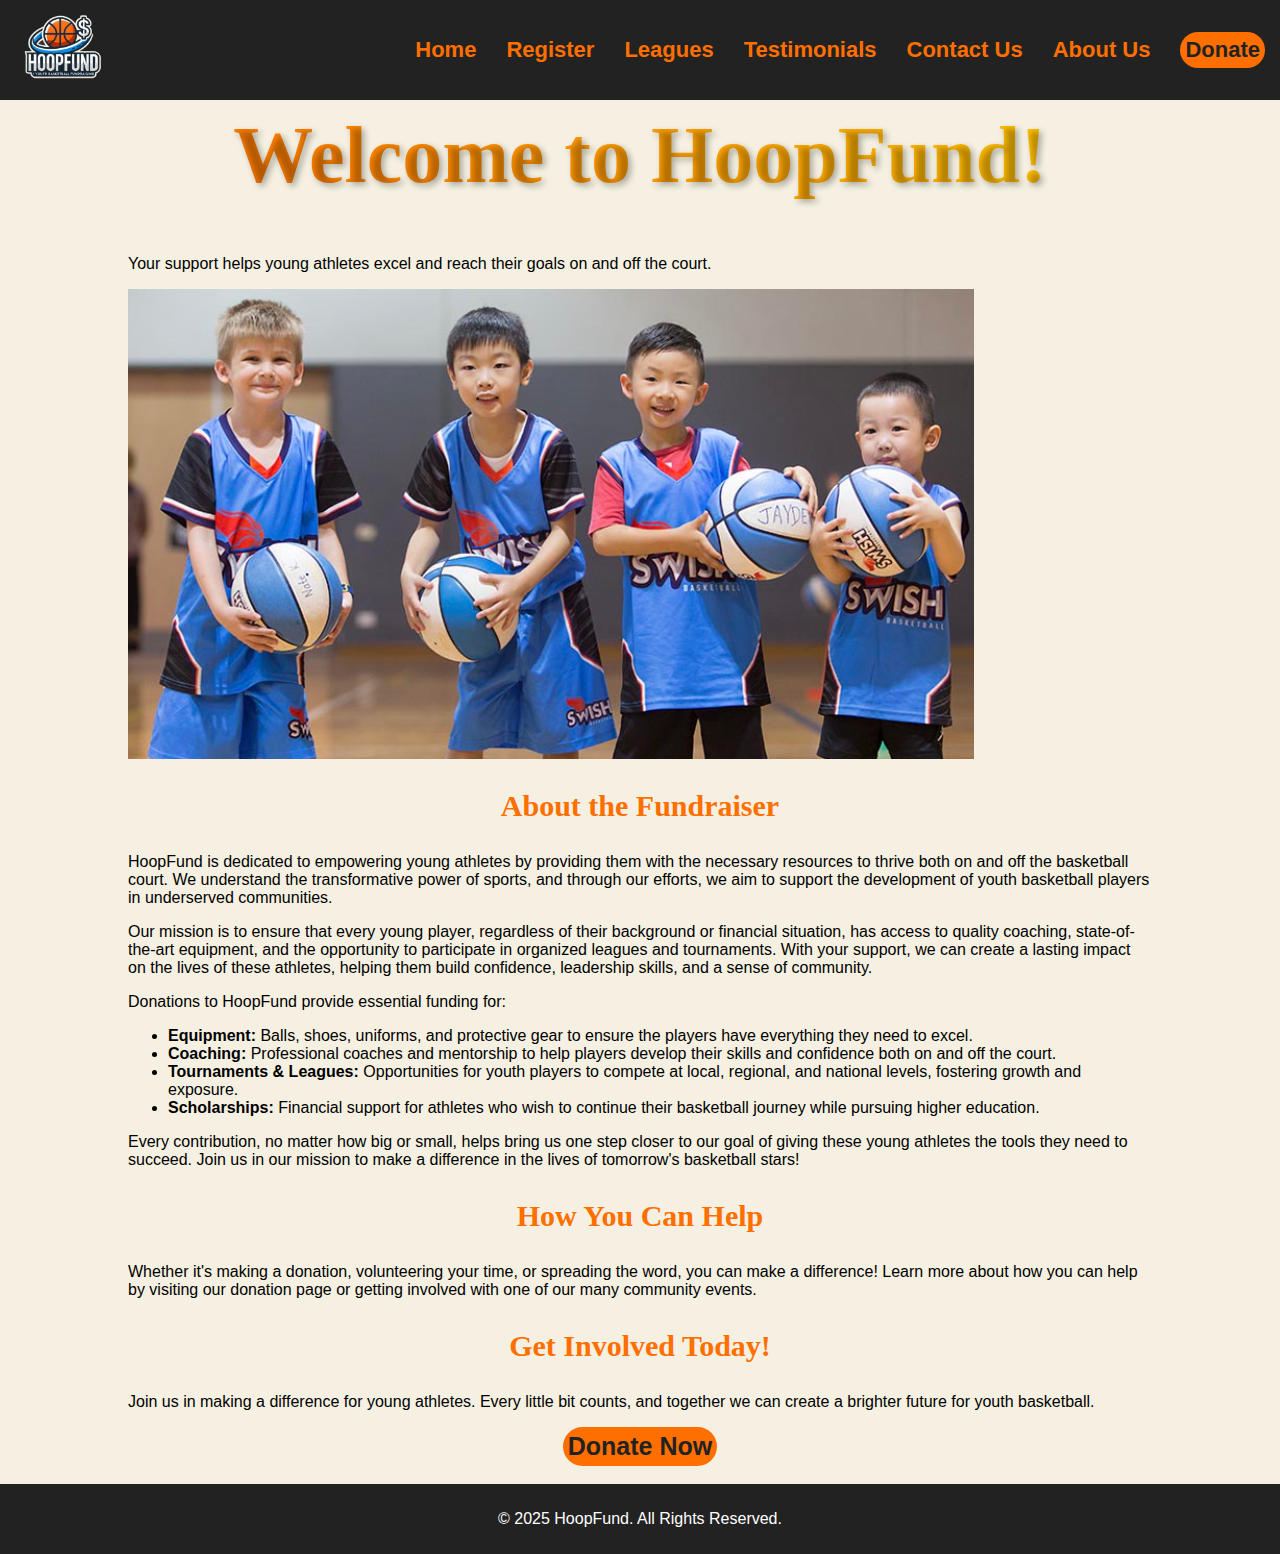
==== index.html @ 50eda830 "Final Tweaks" ====
<html lang="en">
  <head>
    <meta charset="UTF-8" />
    <meta name="viewport" content="width=device-width, initial-scale=1.0" />
    <title>HoopFund</title>
    <link rel="stylesheet" href="styles.css" />
    <style>
      main {
        margin: 0 10%; /* Adds horizontal margins */
      }

      .donate {
        display: flex;
        justify-content: center;
        font-size: 25px;
      }
    </style>
  </head>
  <body>
    <header>
      <a href="index.html">
        <img src="images/logo.jpg" alt="Logo" class="logo" />
      </a>
      <nav>
        <button class="menu-toggle">☰</button>
        <ul class="menu">
          <li><a href="index.html">Home</a></li>
          <li><a href="register.html">Register</a></li>
          <li><a href="leagues.html">Leagues</a></li>
          <li><a href="testimonials.html">Testimonials</a></li>
          <li><a href="contact.html">Contact Us</a></li>
          <li><a href="about.html">About Us</a></li>
          <li class="donate"><a href="donate.html">Donate</a></li>
        </ul>
      </nav>
    </header>

    <script>
      document.addEventListener('DOMContentLoaded', function () {
        const menuToggle = document.querySelector('.menu-toggle')
        const menu = document.querySelector('.menu')

        menuToggle.addEventListener('click', function () {
          menu.classList.toggle('active')
        })
      })
    </script>

    <main>
      <div class="hero">
        <h1>Welcome to HoopFund!</h1>
        <p>
          Your support helps young athletes excel and reach their goals on and
          off the court.
        </p>
      </div>

      <div class="image-container">
        <img src="images/Youth.jpg" alt="Youth Basketball Fundraiser" />
      </div>

      <div class="section about-section">
        <h3>About the Fundraiser</h3>
        <p>
          HoopFund is dedicated to empowering young athletes by providing them
          with the necessary resources to thrive both on and off the basketball
          court. We understand the transformative power of sports, and through
          our efforts, we aim to support the development of youth basketball
          players in underserved communities.
        </p>
        <p>
          Our mission is to ensure that every young player, regardless of their
          background or financial situation, has access to quality coaching,
          state-of-the-art equipment, and the opportunity to participate in
          organized leagues and tournaments. With your support, we can create a
          lasting impact on the lives of these athletes, helping them build
          confidence, leadership skills, and a sense of community.
        </p>
        <p>Donations to HoopFund provide essential funding for:</p>
        <ul>
          <li>
            <strong>Equipment:</strong> Balls, shoes, uniforms, and protective
            gear to ensure the players have everything they need to excel.
          </li>
          <li>
            <strong>Coaching:</strong> Professional coaches and mentorship to
            help players develop their skills and confidence both on and off the
            court.
          </li>
          <li>
            <strong>Tournaments & Leagues:</strong> Opportunities for youth
            players to compete at local, regional, and national levels,
            fostering growth and exposure.
          </li>
          <li>
            <strong>Scholarships:</strong> Financial support for athletes who
            wish to continue their basketball journey while pursuing higher
            education.
          </li>
        </ul>
        <p>
          Every contribution, no matter how big or small, helps bring us one
          step closer to our goal of giving these young athletes the tools they
          need to succeed. Join us in our mission to make a difference in the
          lives of tomorrow's basketball stars!
        </p>
      </div>

      <div class="section">
        <h3>How You Can Help</h3>
        <p>
          Whether it's making a donation, volunteering your time, or spreading
          the word, you can make a difference! Learn more about how you can help
          by visiting our donation page or getting involved with one of our many
          community events.
        </p>
      </div>

      <!-- Get Involved Section -->
      <div class="section">
        <h3>Get Involved Today!</h3>
        <p>
          Join us in making a difference for young athletes. Every little bit
          counts, and together we can create a brighter future for youth
          basketball.
        </p>
        <div class="donate"><a href="donate.html">Donate Now</a></div>
      </div>
      <br />
    </main>

    <footer>
      <p>&copy; 2025 HoopFund. All Rights Reserved.</p>
    </footer>
  </body>
</html>
---- styles.css ----
:root {
    --orange-color: #ff6f00;
    --dark-orange-color: #cc5b00;
    --beige-color: #f5f0e1;
    --gray-color: #222222;
}

html, body {
    height: 100%;
    margin: 0;
    display: flex;
    flex-direction: column;
}

main {
    flex-grow: 1; /* Ensures the main content expands and pushes the footer down */
}

footer {
    display: flex;
    text-align: center;
    justify-content: center;
    background-color: var(--gray-color);
    color: white;
    width: 100%;
    padding: 10px 0;
}


/* the header is a flex container with the logo on the left
   and menu on the right */
header {
    background-color: var(--gray-color); 
    width: 100%;
    height: 100px;
    display: flex; 
    justify-content: space-between; 
    align-items: center;
    text-align: center;
    position: fixed;
    top: 0;
    margin: 0;
}

/* Organizes the flex container body */
body {
    padding-top: 80px;
    display: flex;
    flex-direction: column;
    font-family: 'Roboto', sans-serif;
    background-color: var(--beige-color);
}

/* the fixed logo's size and hover effect */
.logo {
    position: absolute;
    top: 0px;
    left: 15px;
    width: 95px;
    height: auto;
}

.logo:hover {
    top: 0px;
    left: 12.5px;
    width: 100px;
}

/* Designs the standard menu, its links, and any hover effects */
.menu {
    list-style: none; 
    margin: 0;
    padding: 0;
    display: flex; 
    justify-content: flex-end;
    align-items: center;
}

.menu li {
    margin: 15px 15px; 
    font-weight: bold;
    font-family: 'Rajdhani', sans-serif; 
}
  
.menu a {
    text-decoration: none; 
    color: var(--orange-color); 
    font-size: 22px;
    display: block;
}
  
.menu a:hover {
    background-color: var(--orange-color);
    color: var(--gray-color); 
}

.donate a {
    display: inline-block;
    background-color: var(--orange-color); /* Bright color to stand out */
    color: var(--gray-color);
    padding: 5px 5px;
    border-radius: 25px; /* Makes it ovular */
    font-weight: bold;
    text-decoration: none;
    transition: background-color 0.3s ease;
}

.donate a:hover {
    background-color: var(--dark-orange-color);
    transform: scale(1.05);
}

.donate a:active {
    transform: scale(0.95);
}

/* The hamburger menu style */
.menu-toggle {
    display: none;
    font-size: 30px;
    background: none;
    border: none;
    color: var(--orange-color);
    cursor: pointer;
}

.menu-toggle:hover {
    background-color: var(--orange-color);
    color: var(--gray-color); 
}

/* When the screen width gets too narrow, hide the standard menu and use the 
   hamburger menu, making the dropdown menu a vertical list*/
@media (max-width: 1100px) {
    .menu {
        display: none; 
        flex-direction: column;
        position: absolute;
        top: 80px;
        right: 0;
        background: var(--gray-color);
        width: 20%;
        text-align: center;
        padding: 10px 0;
    }

    .menu li {
        margin: 10px 0;
    }

    .menu-toggle {
        display: block; 
        position: absolute;
        top: 50%;
        right: 15px;
        transform: translateY(-50%);
    }

    .menu.active {
        display: flex; 
    }
}

@media (max-width: 750px)
{
    .menu {
        width: 100%;
        background: rgba(34, 34, 34, 0.9); 
    }
}


/* headings text standards */
h1, h2, h3, h4 {
    color: var(--orange-color);
    text-align: center;
    font-weight: bold;
    font-family: 'Times New Roman', sans-serif;
}

h1 {
    font-size: 80px;
    margin-top: 30px;
    background: linear-gradient(45deg, var(--orange-color), #ffcc00);
    -webkit-background-clip: text;
    -webkit-text-fill-color: transparent;
    text-shadow: 3px 3px 6px rgba(0, 0, 0, 0.3);
    animation: pulse 2s infinite alternate ease-in-out;
}
h2 {
    font-size: 40px;
    text-shadow: 0 0 8px rgba(255, 165, 0, 0.8), 0 0 16px rgba(255, 140, 0, 0.6);
    letter-spacing: 2px;
}
h3 {
    font-size: 30px;
}

/* Decrease heading font sizes when the page is too small */
@media (max-width: 575px) {
    h1 {
        font-size: 50px;
    }
    h2 {
        font-size: 30px;
    }
    h3 {
        font-size: 20px;
    }
}
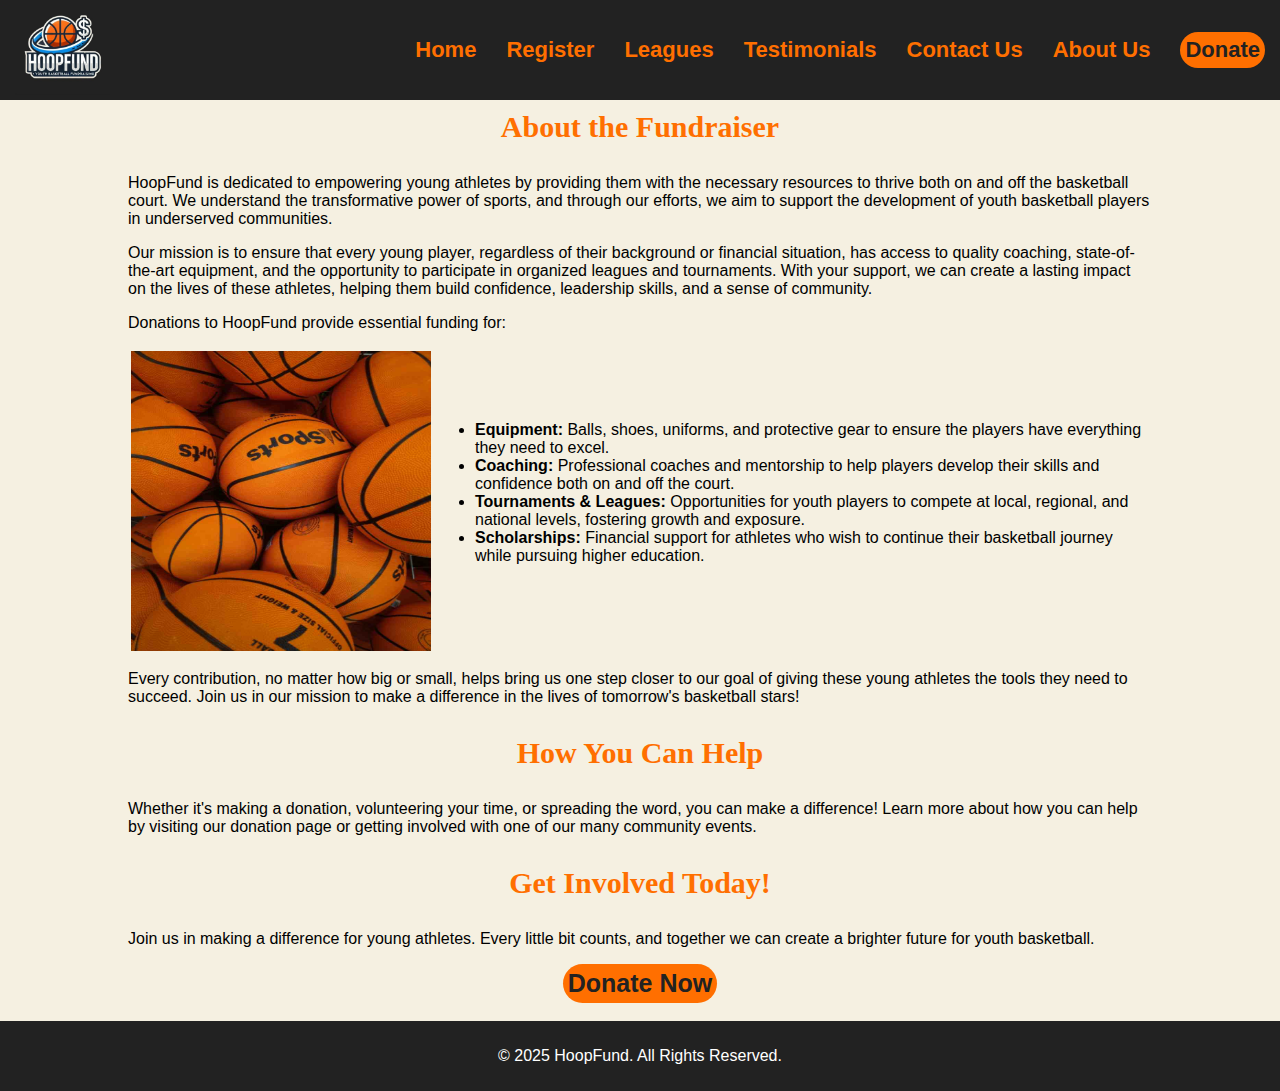
==== commit e57de4bb: "registration done" ====
--- a/index.html
+++ b/index.html
@@ -5,18 +5,19 @@
     <title>HoopFund</title>
     <link rel="stylesheet" href="styles.css" />
     <style>
-      main {
-        margin: 0 10%; /* Adds horizontal margins */
-      }
+        main {
+            margin: 0 10%; /* Adds horizontal margins */
+        }
 
-      .donate {
-        display: flex;
-        justify-content: center;
-        font-size: 25px;
-      }
+        .donate {
+            display: flex;
+            justify-content: center;
+            font-size: 25px;
+        }
     </style>
   </head>
   <body>
+
     <header>
       <a href="index.html">
         <img src="images/logo.jpg" alt="Logo" class="logo" />
@@ -47,90 +48,80 @@
     </script>
 
     <main>
-      <div class="hero">
-        <h1>Welcome to HoopFund!</h1>
-        <p>
-          Your support helps young athletes excel and reach their goals on and
-          off the court.
-        </p>
-      </div>
 
-      <div class="image-container">
-        <img src="images/Youth.jpg" alt="Youth Basketball Fundraiser" />
-      </div>
 
-      <div class="section about-section">
-        <h3>About the Fundraiser</h3>
-        <p>
-          HoopFund is dedicated to empowering young athletes by providing them
-          with the necessary resources to thrive both on and off the basketball
-          court. We understand the transformative power of sports, and through
-          our efforts, we aim to support the development of youth basketball
-          players in underserved communities.
-        </p>
-        <p>
-          Our mission is to ensure that every young player, regardless of their
-          background or financial situation, has access to quality coaching,
-          state-of-the-art equipment, and the opportunity to participate in
-          organized leagues and tournaments. With your support, we can create a
-          lasting impact on the lives of these athletes, helping them build
-          confidence, leadership skills, and a sense of community.
-        </p>
-        <p>Donations to HoopFund provide essential funding for:</p>
-        <ul>
-          <li>
-            <strong>Equipment:</strong> Balls, shoes, uniforms, and protective
-            gear to ensure the players have everything they need to excel.
-          </li>
-          <li>
-            <strong>Coaching:</strong> Professional coaches and mentorship to
-            help players develop their skills and confidence both on and off the
-            court.
-          </li>
-          <li>
-            <strong>Tournaments & Leagues:</strong> Opportunities for youth
-            players to compete at local, regional, and national levels,
-            fostering growth and exposure.
-          </li>
-          <li>
-            <strong>Scholarships:</strong> Financial support for athletes who
-            wish to continue their basketball journey while pursuing higher
-            education.
-          </li>
-        </ul>
-        <p>
-          Every contribution, no matter how big or small, helps bring us one
-          step closer to our goal of giving these young athletes the tools they
-          need to succeed. Join us in our mission to make a difference in the
-          lives of tomorrow's basketball stars!
-        </p>
-      </div>
+<div class="section about-section">
+  <h3>About the Fundraiser</h3>
+  <p>
+    HoopFund is dedicated to empowering young athletes by providing them with
+    the necessary resources to thrive both on and off the basketball court. We
+    understand the transformative power of sports, and through our efforts, we
+    aim to support the development of youth basketball players in underserved
+    communities. 
+  </p>
+  <p>
+    Our mission is to ensure that every young player, regardless of their
+    background or financial situation, has access to quality coaching,
+    state-of-the-art equipment, and the opportunity to participate in organized
+    leagues and tournaments. With your support, we can create a lasting impact
+    on the lives of these athletes, helping them build confidence, leadership
+    skills, and a sense of community.
+  </p>
+  <p>
+    Donations to HoopFund provide essential funding for:
+  </p>
+  <div class="container">
+    <table>
+      <tr>
+        <td>
+          <img src="images/basketball.jpg" alt="Basketball" width="300" height="300" />
+        </td>
+        <td>
+          <ul>
+            <li><strong>Equipment:</strong> Balls, shoes, uniforms, and protective gear to ensure the players have everything they need to excel.</li>
+            <li><strong>Coaching:</strong> Professional coaches and mentorship to help players develop their skills and confidence both on and off the court.</li>
+            <li><strong>Tournaments & Leagues:</strong> Opportunities for youth players to compete at local, regional, and national levels, fostering growth and exposure.</li>
+            <li><strong>Scholarships:</strong> Financial support for athletes who wish to continue their basketball journey while pursuing higher education.</li>
+          </ul>
+        </td>
+      </tr>
+    </table>
+    
+  </div>
+  
+  <p>
+    Every contribution, no matter how big or small, helps bring us one step closer
+    to our goal of giving these young athletes the tools they need to succeed. Join
+    us in our mission to make a difference in the lives of tomorrow's basketball stars!
+  </p>
+</div>
 
-      <div class="section">
-        <h3>How You Can Help</h3>
-        <p>
-          Whether it's making a donation, volunteering your time, or spreading
-          the word, you can make a difference! Learn more about how you can help
-          by visiting our donation page or getting involved with one of our many
-          community events.
-        </p>
-      </div>
+    <div class="section">
+      <h3>How You Can Help</h3>
+      <p>
+        Whether it's making a donation, volunteering your time, or spreading the
+        word, you can make a difference! Learn more about how you can help by
+        visiting our donation page or getting involved with one of our many
+        community events.
+      </p>
+    </div>
 
-      <!-- Get Involved Section -->
-      <div class="section">
-        <h3>Get Involved Today!</h3>
-        <p>
-          Join us in making a difference for young athletes. Every little bit
-          counts, and together we can create a brighter future for youth
-          basketball.
-        </p>
-        <div class="donate"><a href="donate.html">Donate Now</a></div>
-      </div>
-      <br />
+    <!-- Get Involved Section -->
+    <div class="section">
+      <h3>Get Involved Today!</h3>
+      <p>
+        Join us in making a difference for young athletes. Every little bit
+        counts, and together we can create a brighter future for youth
+        basketball.
+      </p>
+      <div class="donate"><a href="donate.html">Donate Now</a></div>
+    </div>
+    <br />
+
     </main>
 
     <footer>
       <p>&copy; 2025 HoopFund. All Rights Reserved.</p>
     </footer>
   </body>
-</html>
+</html>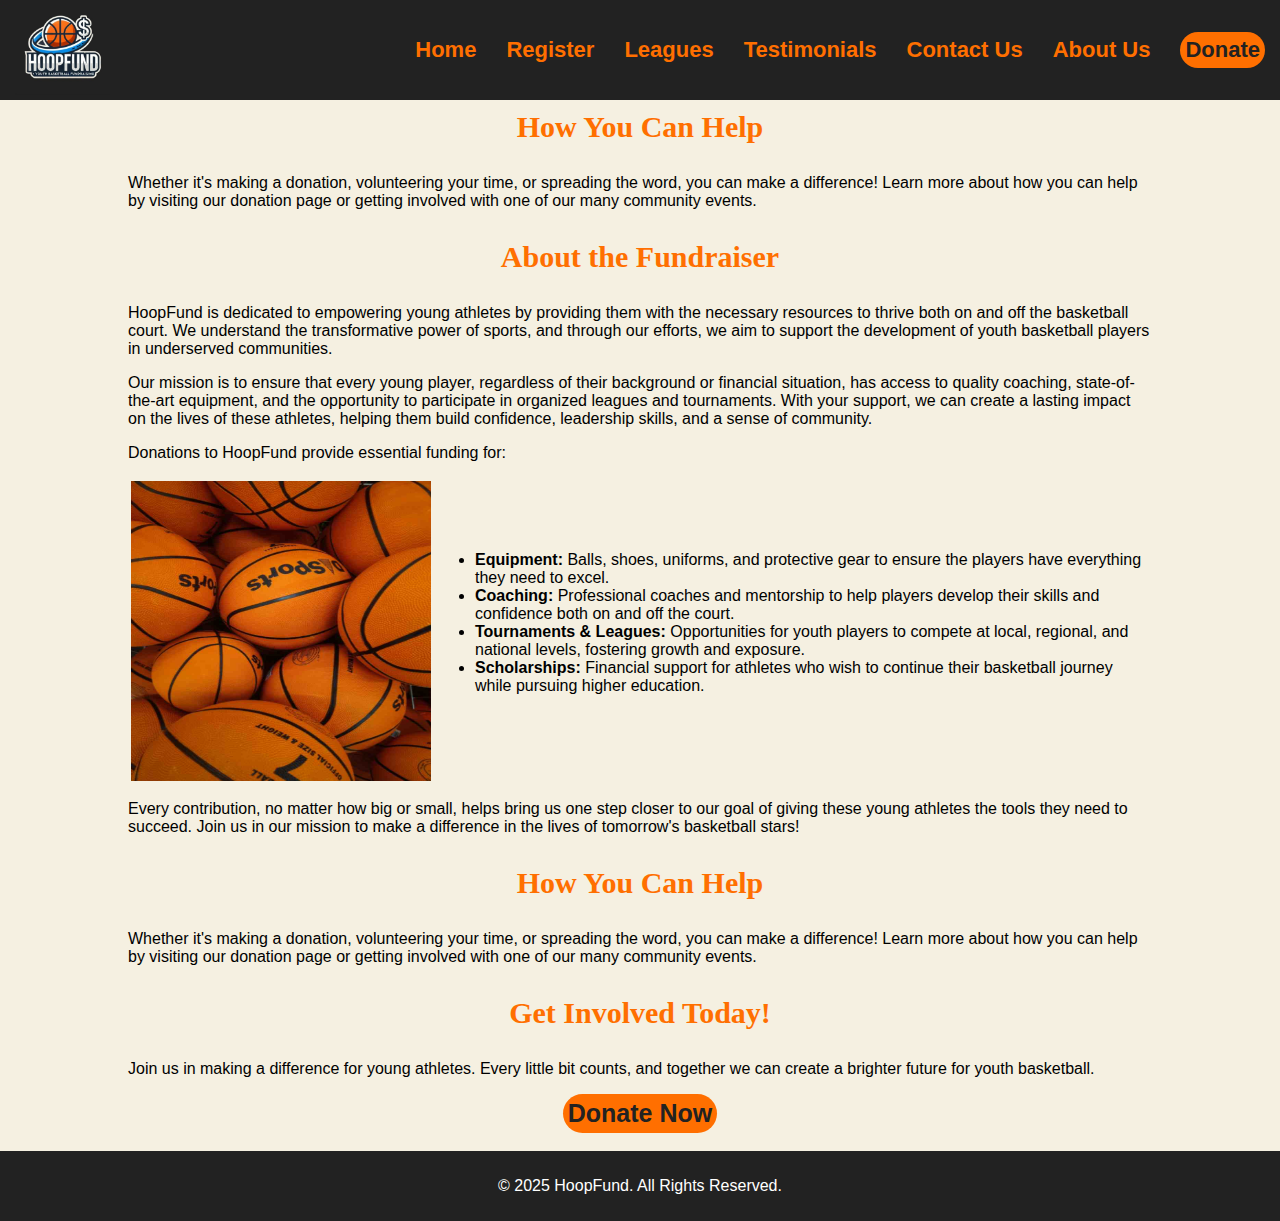
==== commit 115923ac: "Merge branch 'main' of https://github.com/bergj21/cs20-midterm-project" ====
--- a/index.html
+++ b/index.html
@@ -5,19 +5,18 @@
     <title>HoopFund</title>
     <link rel="stylesheet" href="styles.css" />
     <style>
-        main {
-            margin: 0 10%; /* Adds horizontal margins */
-        }
+      main {
+        margin: 0 10%; /* Adds horizontal margins */
+      }
 
-        .donate {
-            display: flex;
-            justify-content: center;
-            font-size: 25px;
-        }
+      .donate {
+        display: flex;
+        justify-content: center;
+        font-size: 25px;
+      }
     </style>
   </head>
   <body>
-
     <header>
       <a href="index.html">
         <img src="images/logo.jpg" alt="Logo" class="logo" />
@@ -49,6 +48,15 @@
 
     <main>
 
+      <div class="section">
+        <h3>How You Can Help</h3>
+        <p>
+          Whether it's making a donation, volunteering your time, or spreading
+          the word, you can make a difference! Learn more about how you can help
+          by visiting our donation page or getting involved with one of our many
+          community events.
+        </p>
+      </div>
 
 <div class="section about-section">
   <h3>About the Fundraiser</h3>
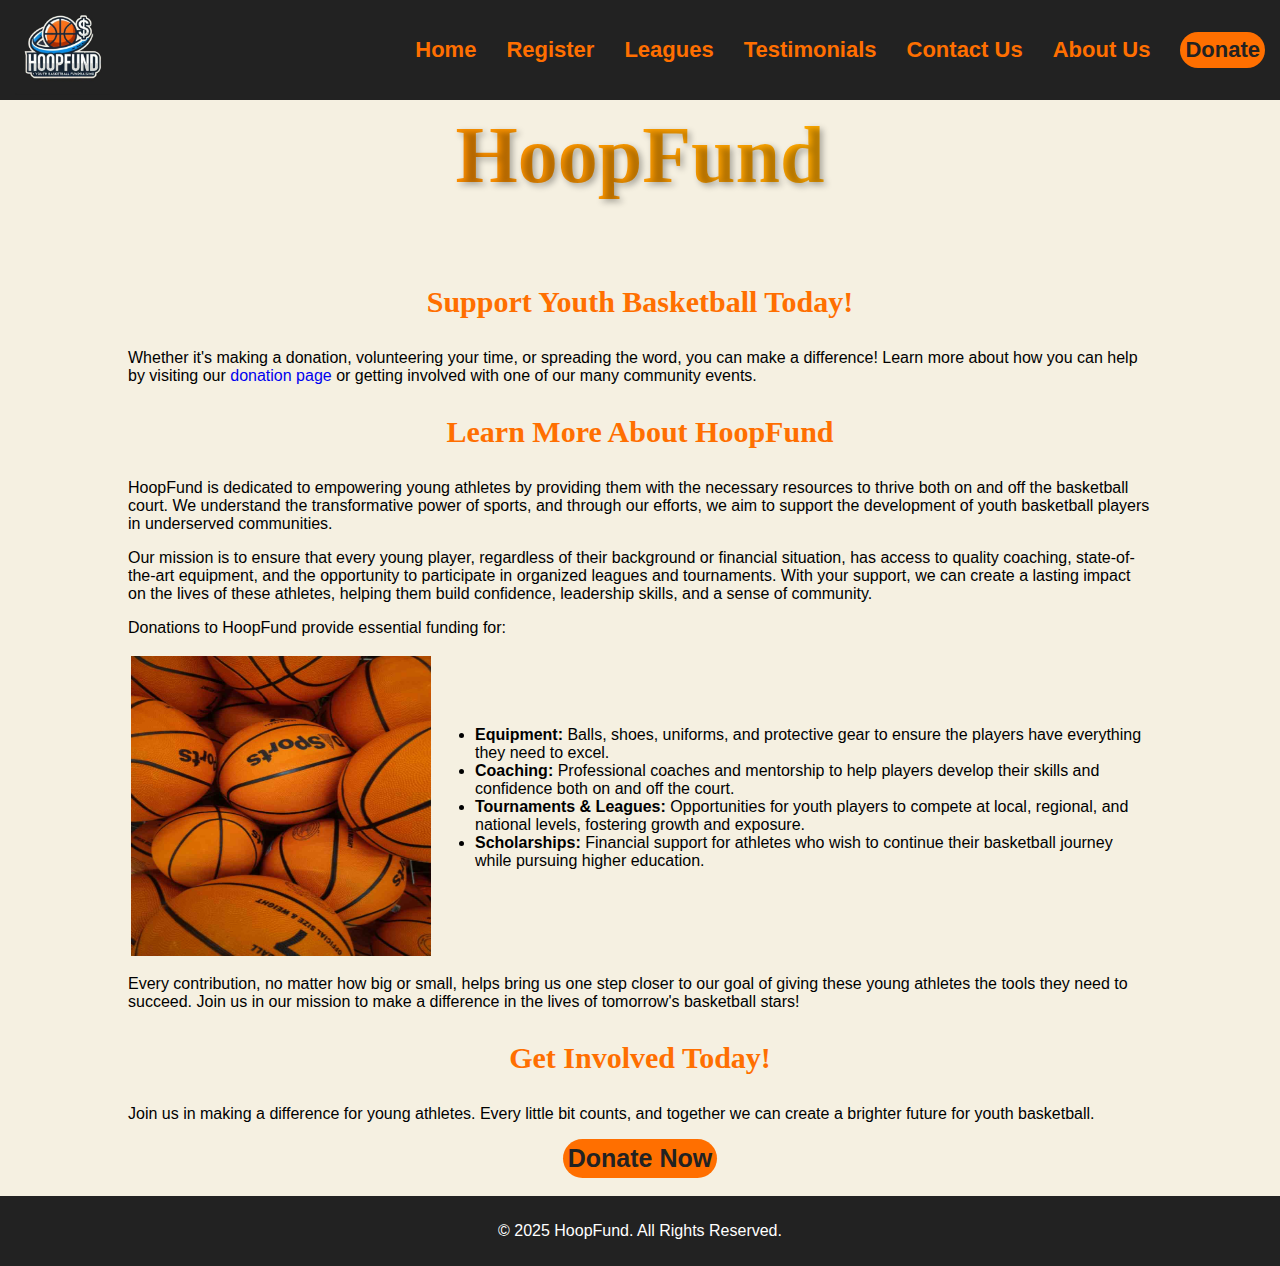
==== commit d25ca081: "Cleaned up the home page a bit" ====
--- a/index.html
+++ b/index.html
@@ -46,20 +46,22 @@
       })
     </script>
 
+    <h1>HoopFund</h1>
     <main>
 
       <div class="section">
-        <h3>How You Can Help</h3>
+        <h3>Support Youth Basketball Today!</h3>
         <p>
           Whether it's making a donation, volunteering your time, or spreading
           the word, you can make a difference! Learn more about how you can help
-          by visiting our donation page or getting involved with one of our many
-          community events.
+          by visiting our <a href="donate.html" style="text-decoration: none;">
+          donation page</a> or getting involved with one of our many community 
+          events.
         </p>
       </div>
 
 <div class="section about-section">
-  <h3>About the Fundraiser</h3>
+  <h3>Learn More About HoopFund</h3>
   <p>
     HoopFund is dedicated to empowering young athletes by providing them with
     the necessary resources to thrive both on and off the basketball court. We
@@ -103,17 +105,6 @@
     us in our mission to make a difference in the lives of tomorrow's basketball stars!
   </p>
 </div>
-
-    <div class="section">
-      <h3>How You Can Help</h3>
-      <p>
-        Whether it's making a donation, volunteering your time, or spreading the
-        word, you can make a difference! Learn more about how you can help by
-        visiting our donation page or getting involved with one of our many
-        community events.
-      </p>
-    </div>
-
     <!-- Get Involved Section -->
     <div class="section">
       <h3>Get Involved Today!</h3>
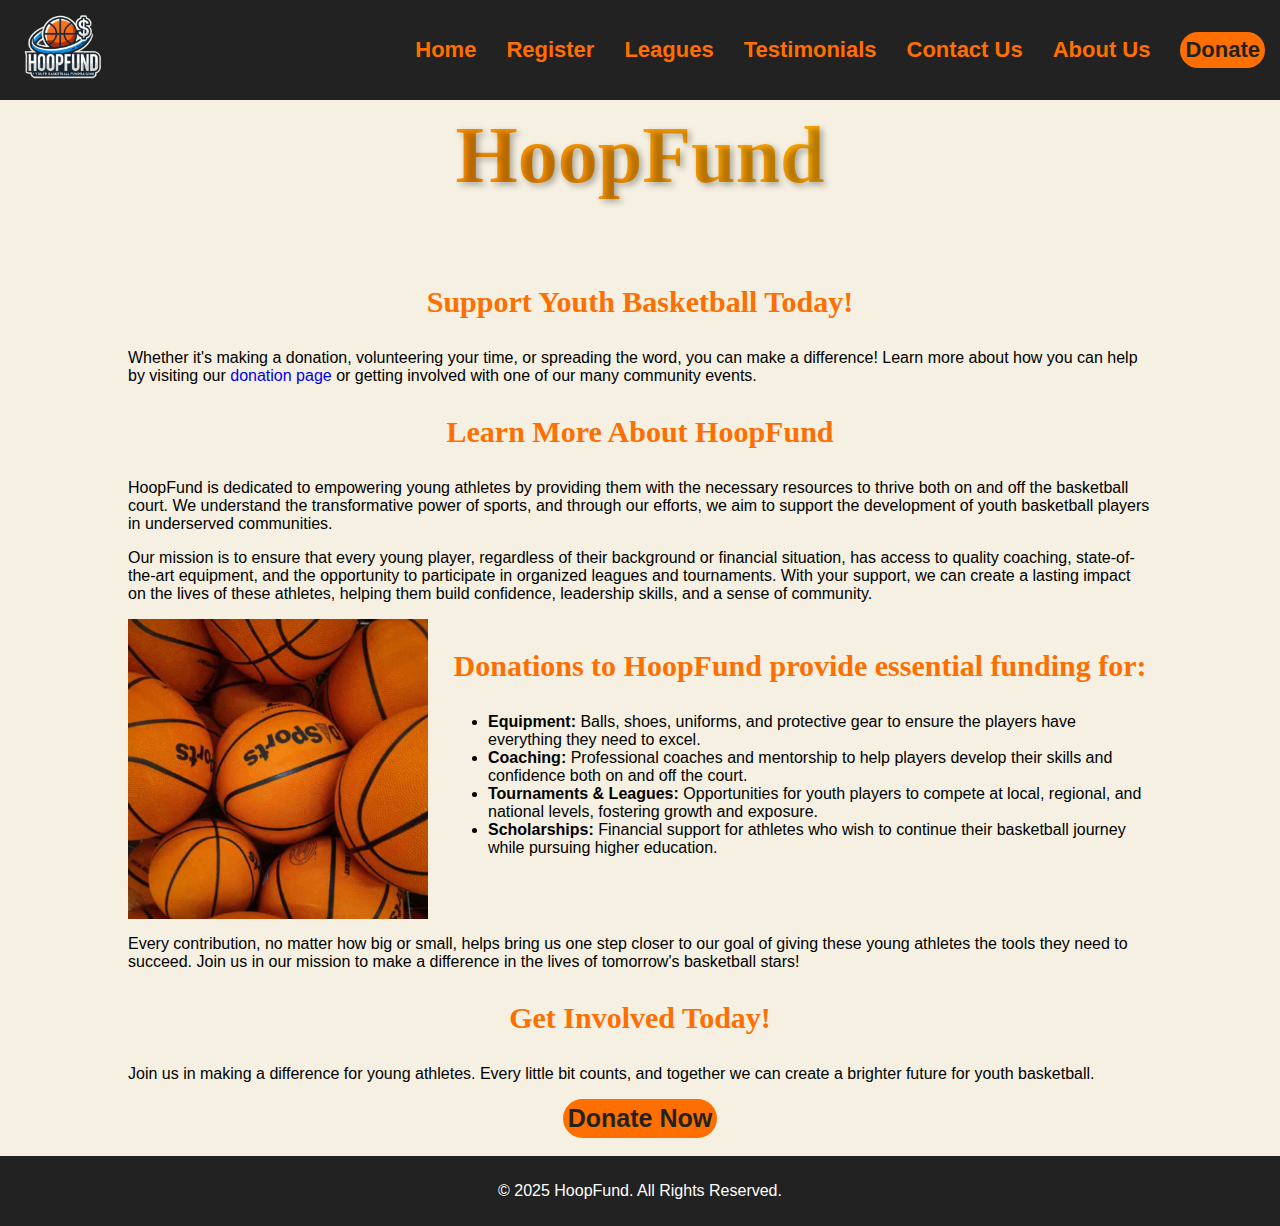
==== commit 14ecdc76: "Made the home page responsive. Got rid of the gif background" ====
--- a/index.html
+++ b/index.html
@@ -13,6 +13,47 @@
         display: flex;
         justify-content: center;
         font-size: 25px;
+      }
+
+      .basketball-image {
+        width: 500px;
+        display: block; /* Ensures proper alignment */
+        margin: 0 auto; /* Centers the image */
+      }
+
+      .container {
+        display: flex;
+        align-items: flex-start; /* Aligns items at the top */
+        gap: 20px; /* Adds spacing between image and text */
+      }
+
+      .basketball-image {
+        width: 40%; /* Adjust the size of the image */
+        max-width: 300px; /* Ensures the image isn't too large */
+        height: auto; /* Keeps image proportions */
+      }
+
+      .funding-text {
+        flex: 1; /* Allows text section to take remaining space */
+      }
+
+      /* 🔽 Media Query for screens 800px or smaller */
+      @media (max-width: 800px) {
+        .container {
+          flex-direction: column; /* Stack image on top of text */
+          align-items: center; /* Center content */
+          text-align: center; /* Center text */
+        }
+    
+        .basketball-image {
+          width: 80%; /* Make image larger on small screens */
+          max-width: 400px;
+        }
+    
+        .funding-text {
+          text-align: left; /* Aligns text left inside the container */
+          width: 90%; /* Ensures text does not stretch too wide */
+        }
       }
     </style>
   </head>
@@ -36,14 +77,15 @@
     </header>
 
     <script>
-      document.addEventListener('DOMContentLoaded', function () {
+      window.onload = function() {
+        // set up menu toggle for small screens
         const menuToggle = document.querySelector('.menu-toggle')
         const menu = document.querySelector('.menu')
 
         menuToggle.addEventListener('click', function () {
           menu.classList.toggle('active')
         })
-      })
+      }
     </script>
 
     <h1>HoopFund</h1>
@@ -77,26 +119,17 @@
     on the lives of these athletes, helping them build confidence, leadership
     skills, and a sense of community.
   </p>
-  <p>
-    Donations to HoopFund provide essential funding for:
-  </p>
   <div class="container">
-    <table>
-      <tr>
-        <td>
-          <img src="images/basketball.jpg" alt="Basketball" width="300" height="300" />
-        </td>
-        <td>
-          <ul>
+    <img src="images/basketball.jpg" class="basketball-image" alt="Basketball"/>
+    <div class="funding-text">
+        <h3>Donations to HoopFund provide essential funding for:</h3>
+        <ul>
             <li><strong>Equipment:</strong> Balls, shoes, uniforms, and protective gear to ensure the players have everything they need to excel.</li>
             <li><strong>Coaching:</strong> Professional coaches and mentorship to help players develop their skills and confidence both on and off the court.</li>
             <li><strong>Tournaments & Leagues:</strong> Opportunities for youth players to compete at local, regional, and national levels, fostering growth and exposure.</li>
             <li><strong>Scholarships:</strong> Financial support for athletes who wish to continue their basketball journey while pursuing higher education.</li>
-          </ul>
-        </td>
-      </tr>
-    </table>
-    
+        </ul>
+    </div>
   </div>
   
   <p>
--- a/styles.css
+++ b/styles.css
@@ -209,3 +209,90 @@
     }
 }
 
+/* Form styling */
+::placeholder {
+    font-family: Arial, sans-serif; /* Make placeholder text consistent */
+}
+
+/* Main Content Area */
+.form-content {
+    display: flex;
+    justify-content: center;
+    padding: 0 20px;
+}
+
+/* Contact Form Container */
+.form-container {
+    background-color: rgba(255, 255, 255, 0.9);
+    padding: 40px;
+    border-radius: 10px;
+    box-shadow: 0 4px 20px rgba(0, 0, 0, 0.3);
+    max-width: 600px;
+    width: 100%;
+}
+
+/* Form Inputs Styling */
+.form-container label {
+    font-size: 16px;
+    font-weight: 600;
+    color: #333;
+    margin-bottom: 8px;
+    text-align: left;
+    display: block;
+}
+
+.form-container input,
+.form-container textarea {
+    width: 100%;
+    padding: 12px;
+    margin-bottom: 20px;
+    border: 1px solid #ddd;
+    border-radius: 8px;
+    font-size: 16px;
+    color: #333;
+    background-color: #fafafa;
+}
+
+.form-container input:focus,
+.form-container textarea:focus {
+    border-color: var(--orange-color);
+    outline: none;
+}
+
+.form-container button {
+    width: 100%;
+    padding: 14px;
+    font-size: 18px;
+    background-color: var(--orange-color);
+    border: none;
+    border-radius: 8px;
+    color: white;
+    cursor: pointer;
+    transition: background-color 0.3s ease;
+}
+
+.form-container button:hover {
+    background-color: var(--dark-orange-color);
+}
+
+/* Flex container for radio buttons */
+.radio-group,
+.checkbox-group {
+    display: flex;
+    gap: 15px;
+    margin-bottom: 20px;
+    align-items: center; /* Ensure text is aligned with buttons */
+}
+
+.radio-group label,
+.checkbox-group label {
+    display: flex;
+    align-items: center;
+    font-weight: normal;
+    gap: 5px;
+}
+
+.radio-group input,
+.checkbox-group input {
+    margin: 0; /* Ensures proper alignment */
+}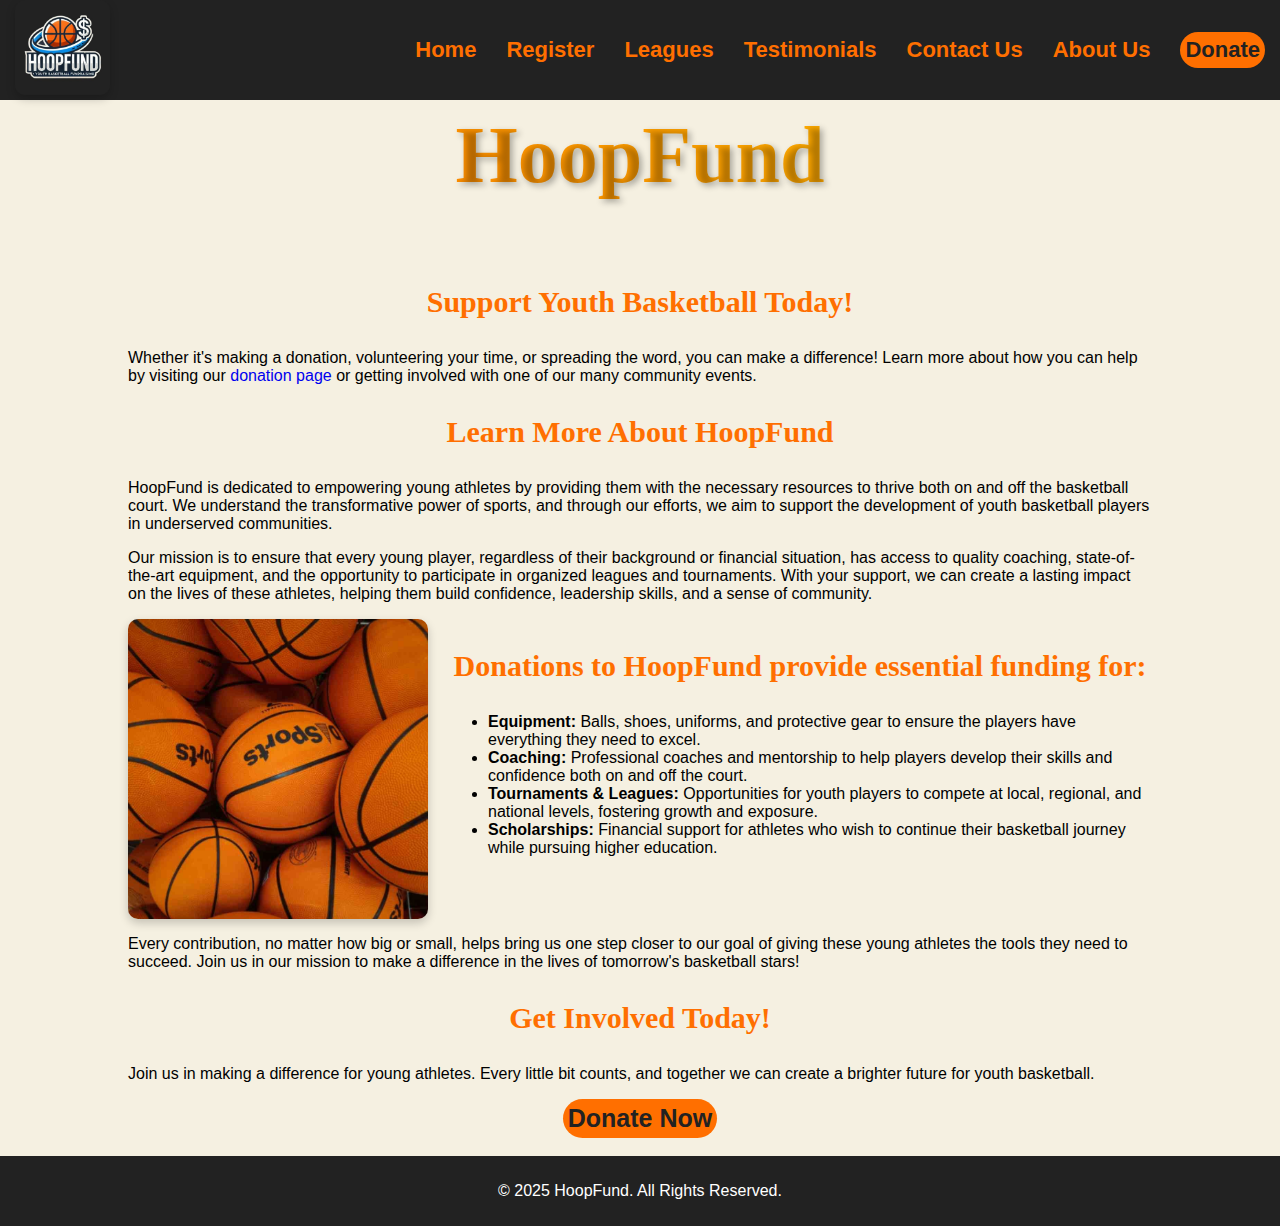
==== commit 9e822659: "Added meta keywords" ====
--- a/index.html
+++ b/index.html
@@ -2,6 +2,7 @@
   <head>
     <meta charset="UTF-8" />
     <meta name="viewport" content="width=device-width, initial-scale=1.0" />
+    <meta name="keywords" content="basketball, youth sports, fundraising, nonprofit, HoopFund, donations, teams, leagues">
     <title>HoopFund</title>
     <link rel="stylesheet" href="styles.css" />
     <style>
--- a/styles.css
+++ b/styles.css
@@ -196,6 +196,11 @@
     font-size: 30px;
 }
 
+img {
+    border-radius: 10px;
+    box-shadow: 0 4px 10px rgba(0, 0, 0, 0.2);
+}
+
 /* Decrease heading font sizes when the page is too small */
 @media (max-width: 575px) {
     h1 {
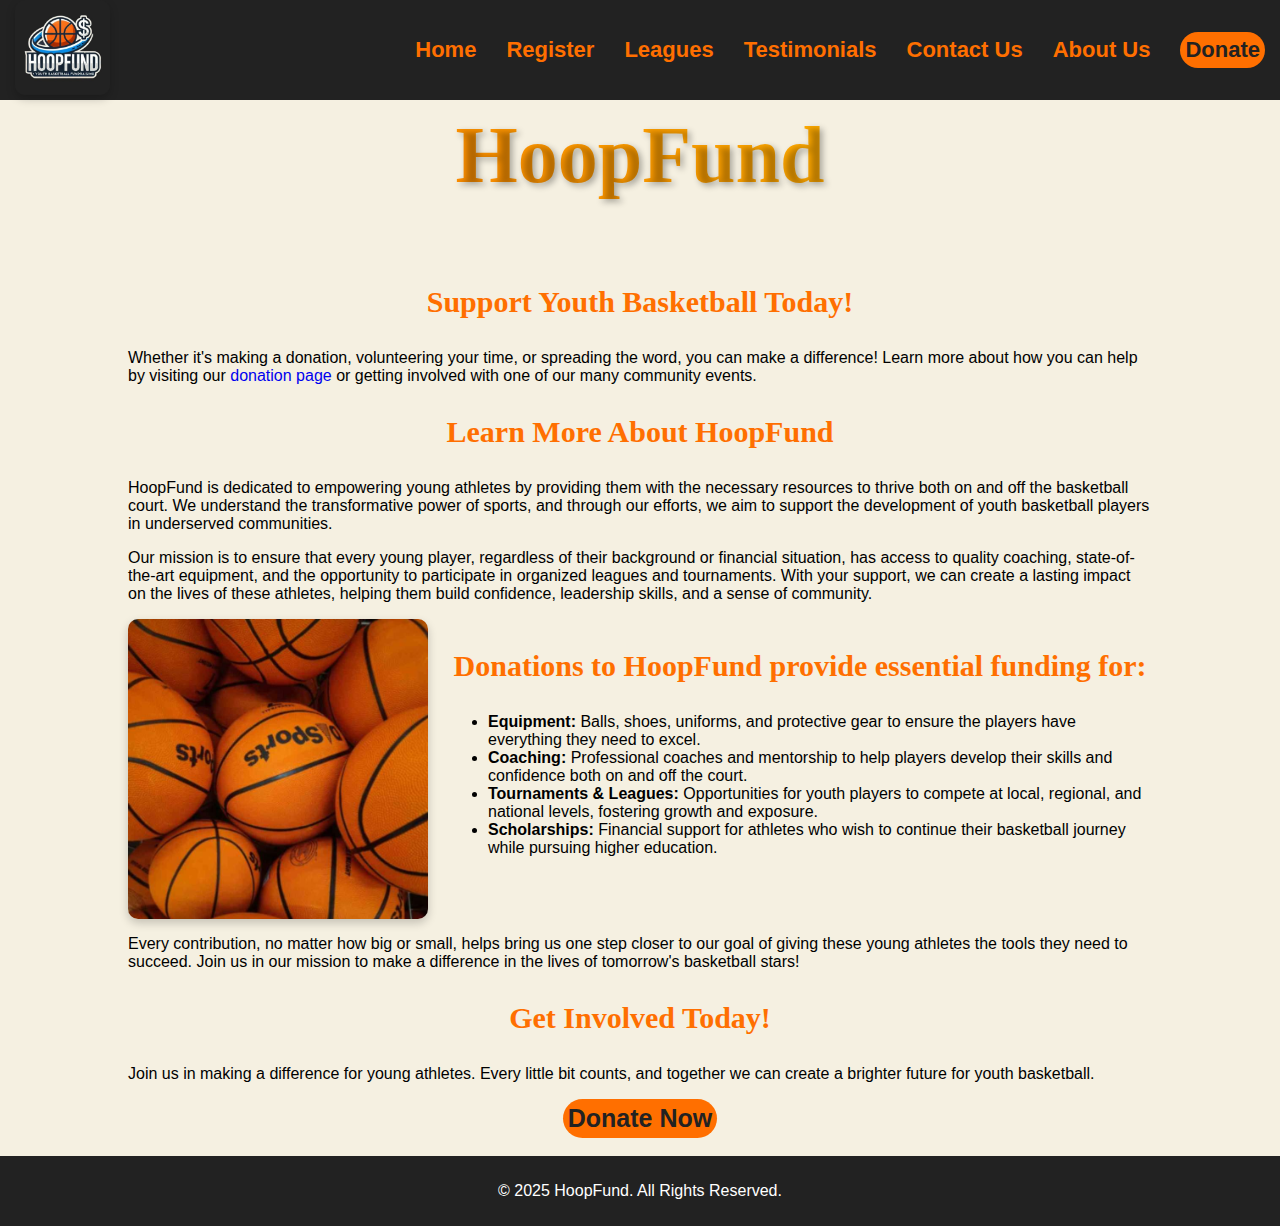
==== commit 6ab667ad: "Updated comments" ====
--- a/index.html
+++ b/index.html
@@ -7,7 +7,7 @@
     <link rel="stylesheet" href="styles.css" />
     <style>
       main {
-        margin: 0 10%; /* Adds horizontal margins */
+        margin: 0 10%; 
       }
 
       .donate {
@@ -18,42 +18,42 @@
 
       .basketball-image {
         width: 500px;
-        display: block; /* Ensures proper alignment */
-        margin: 0 auto; /* Centers the image */
+        display: block; 
+        margin: 0 auto; 
       }
 
       .container {
         display: flex;
-        align-items: flex-start; /* Aligns items at the top */
-        gap: 20px; /* Adds spacing between image and text */
+        align-items: flex-start; 
+        gap: 20px; 
       }
 
       .basketball-image {
-        width: 40%; /* Adjust the size of the image */
-        max-width: 300px; /* Ensures the image isn't too large */
-        height: auto; /* Keeps image proportions */
+        width: 40%; 
+        max-width: 300px; 
+        height: auto;
       }
 
       .funding-text {
-        flex: 1; /* Allows text section to take remaining space */
+        flex: 1; 
       }
 
-      /* 🔽 Media Query for screens 800px or smaller */
+      /* Media Query for screens 800px or smaller */
       @media (max-width: 800px) {
         .container {
-          flex-direction: column; /* Stack image on top of text */
-          align-items: center; /* Center content */
-          text-align: center; /* Center text */
+          flex-direction: column; 
+          align-items: center; 
+          text-align: center; 
         }
     
         .basketball-image {
-          width: 80%; /* Make image larger on small screens */
+          width: 80%; 
           max-width: 400px;
         }
     
         .funding-text {
-          text-align: left; /* Aligns text left inside the container */
-          width: 90%; /* Ensures text does not stretch too wide */
+          text-align: left; 
+          width: 90%; 
         }
       }
     </style>
@@ -78,6 +78,7 @@
     </header>
 
     <script>
+      // set up the page
       window.onload = function() {
         // set up menu toggle for small screens
         const menuToggle = document.querySelector('.menu-toggle')
@@ -92,53 +93,55 @@
     <h1>HoopFund</h1>
     <main>
 
-      <div class="section">
-        <h3>Support Youth Basketball Today!</h3>
+    <!-- Intro Section -->
+    <div class="section">
+    <h3>Support Youth Basketball Today!</h3>
+    <p>
+        Whether it's making a donation, volunteering your time, or spreading
+        the word, you can make a difference! Learn more about how you can help
+        by visiting our <a href="donate.html" style="text-decoration: none;">
+        donation page</a> or getting involved with one of our many community 
+        events.
+    </p>
+    </div>
+
+    <!-- About Us Section -->
+    <div class="section">
+        <h3>Learn More About HoopFund</h3>
         <p>
-          Whether it's making a donation, volunteering your time, or spreading
-          the word, you can make a difference! Learn more about how you can help
-          by visiting our <a href="donate.html" style="text-decoration: none;">
-          donation page</a> or getting involved with one of our many community 
-          events.
+            HoopFund is dedicated to empowering young athletes by providing them with
+            the necessary resources to thrive both on and off the basketball court. We
+            understand the transformative power of sports, and through our efforts, we
+            aim to support the development of youth basketball players in underserved
+            communities. 
         </p>
-      </div>
-
-<div class="section about-section">
-  <h3>Learn More About HoopFund</h3>
-  <p>
-    HoopFund is dedicated to empowering young athletes by providing them with
-    the necessary resources to thrive both on and off the basketball court. We
-    understand the transformative power of sports, and through our efforts, we
-    aim to support the development of youth basketball players in underserved
-    communities. 
-  </p>
-  <p>
-    Our mission is to ensure that every young player, regardless of their
-    background or financial situation, has access to quality coaching,
-    state-of-the-art equipment, and the opportunity to participate in organized
-    leagues and tournaments. With your support, we can create a lasting impact
-    on the lives of these athletes, helping them build confidence, leadership
-    skills, and a sense of community.
-  </p>
-  <div class="container">
-    <img src="images/basketball.jpg" class="basketball-image" alt="Basketball"/>
-    <div class="funding-text">
-        <h3>Donations to HoopFund provide essential funding for:</h3>
-        <ul>
-            <li><strong>Equipment:</strong> Balls, shoes, uniforms, and protective gear to ensure the players have everything they need to excel.</li>
-            <li><strong>Coaching:</strong> Professional coaches and mentorship to help players develop their skills and confidence both on and off the court.</li>
-            <li><strong>Tournaments & Leagues:</strong> Opportunities for youth players to compete at local, regional, and national levels, fostering growth and exposure.</li>
-            <li><strong>Scholarships:</strong> Financial support for athletes who wish to continue their basketball journey while pursuing higher education.</li>
-        </ul>
+        <p>
+            Our mission is to ensure that every young player, regardless of their
+            background or financial situation, has access to quality coaching,
+            state-of-the-art equipment, and the opportunity to participate in organized
+            leagues and tournaments. With your support, we can create a lasting impact
+            on the lives of these athletes, helping them build confidence, leadership
+            skills, and a sense of community.
+        </p>
+        <div class="container">
+            <img src="images/basketball.jpg" class="basketball-image" alt="Basketball"/>
+            <div class="funding-text">
+                <h3>Donations to HoopFund provide essential funding for:</h3>
+                <ul>
+                    <li><strong>Equipment:</strong> Balls, shoes, uniforms, and protective gear to ensure the players have everything they need to excel.</li>
+                    <li><strong>Coaching:</strong> Professional coaches and mentorship to help players develop their skills and confidence both on and off the court.</li>
+                    <li><strong>Tournaments & Leagues:</strong> Opportunities for youth players to compete at local, regional, and national levels, fostering growth and exposure.</li>
+                    <li><strong>Scholarships:</strong> Financial support for athletes who wish to continue their basketball journey while pursuing higher education.</li>
+                </ul>
+            </div>
+        </div>
+        
+        <p>
+            Every contribution, no matter how big or small, helps bring us one step closer
+            to our goal of giving these young athletes the tools they need to succeed. Join
+            us in our mission to make a difference in the lives of tomorrow's basketball stars!
+        </p>
     </div>
-  </div>
-  
-  <p>
-    Every contribution, no matter how big or small, helps bring us one step closer
-    to our goal of giving these young athletes the tools they need to succeed. Join
-    us in our mission to make a difference in the lives of tomorrow's basketball stars!
-  </p>
-</div>
     <!-- Get Involved Section -->
     <div class="section">
       <h3>Get Involved Today!</h3>
--- a/styles.css
+++ b/styles.css
@@ -5,6 +5,7 @@
     --gray-color: #222222;
 }
 
+/* General html and body style */
 html, body {
     height: 100%;
     margin: 0;
@@ -12,10 +13,20 @@
     flex-direction: column;
 }
 
+body {
+    padding-top: 80px;
+    display: flex;
+    flex-direction: column;
+    font-family: 'Roboto', sans-serif;
+    background-color: var(--beige-color);
+}
+
+/* Ensures the main content expands and pushes the footer down */
 main {
-    flex-grow: 1; /* Ensures the main content expands and pushes the footer down */
-}
-
+    flex-grow: 1; 
+}
+
+/* Footer style */
 footer {
     display: flex;
     text-align: center;
@@ -27,8 +38,7 @@
 }
 
 
-/* the header is a flex container with the logo on the left
-   and menu on the right */
+/* Header style */
 header {
     background-color: var(--gray-color); 
     width: 100%;
@@ -42,16 +52,6 @@
     margin: 0;
 }
 
-/* Organizes the flex container body */
-body {
-    padding-top: 80px;
-    display: flex;
-    flex-direction: column;
-    font-family: 'Roboto', sans-serif;
-    background-color: var(--beige-color);
-}
-
-/* the fixed logo's size and hover effect */
 .logo {
     position: absolute;
     top: 0px;
@@ -66,7 +66,7 @@
     width: 100px;
 }
 
-/* Designs the standard menu, its links, and any hover effects */
+/* Standard menu style */
 .menu {
     list-style: none; 
     margin: 0;
@@ -94,6 +94,7 @@
     color: var(--gray-color); 
 }
 
+/* Style used on any donate button */
 .donate a {
     display: inline-block;
     background-color: var(--orange-color); /* Bright color to stand out */
@@ -161,6 +162,7 @@
     }
 }
 
+/* When the screen is too thin let the dropdown menu cover the entire screen */
 @media (max-width: 750px)
 {
     .menu {
@@ -168,7 +170,6 @@
         background: rgba(34, 34, 34, 0.9); 
     }
 }
-
 
 /* headings text standards */
 h1, h2, h3, h4 {
@@ -219,14 +220,12 @@
     font-family: Arial, sans-serif; /* Make placeholder text consistent */
 }
 
-/* Main Content Area */
 .form-content {
     display: flex;
     justify-content: center;
     padding: 0 20px;
 }
 
-/* Contact Form Container */
 .form-container {
     background-color: rgba(255, 255, 255, 0.9);
     padding: 40px;
@@ -286,7 +285,7 @@
     display: flex;
     gap: 15px;
     margin-bottom: 20px;
-    align-items: center; /* Ensure text is aligned with buttons */
+    align-items: center; 
 }
 
 .radio-group label,
@@ -299,5 +298,5 @@
 
 .radio-group input,
 .checkbox-group input {
-    margin: 0; /* Ensures proper alignment */
+    margin: 0; 
 }